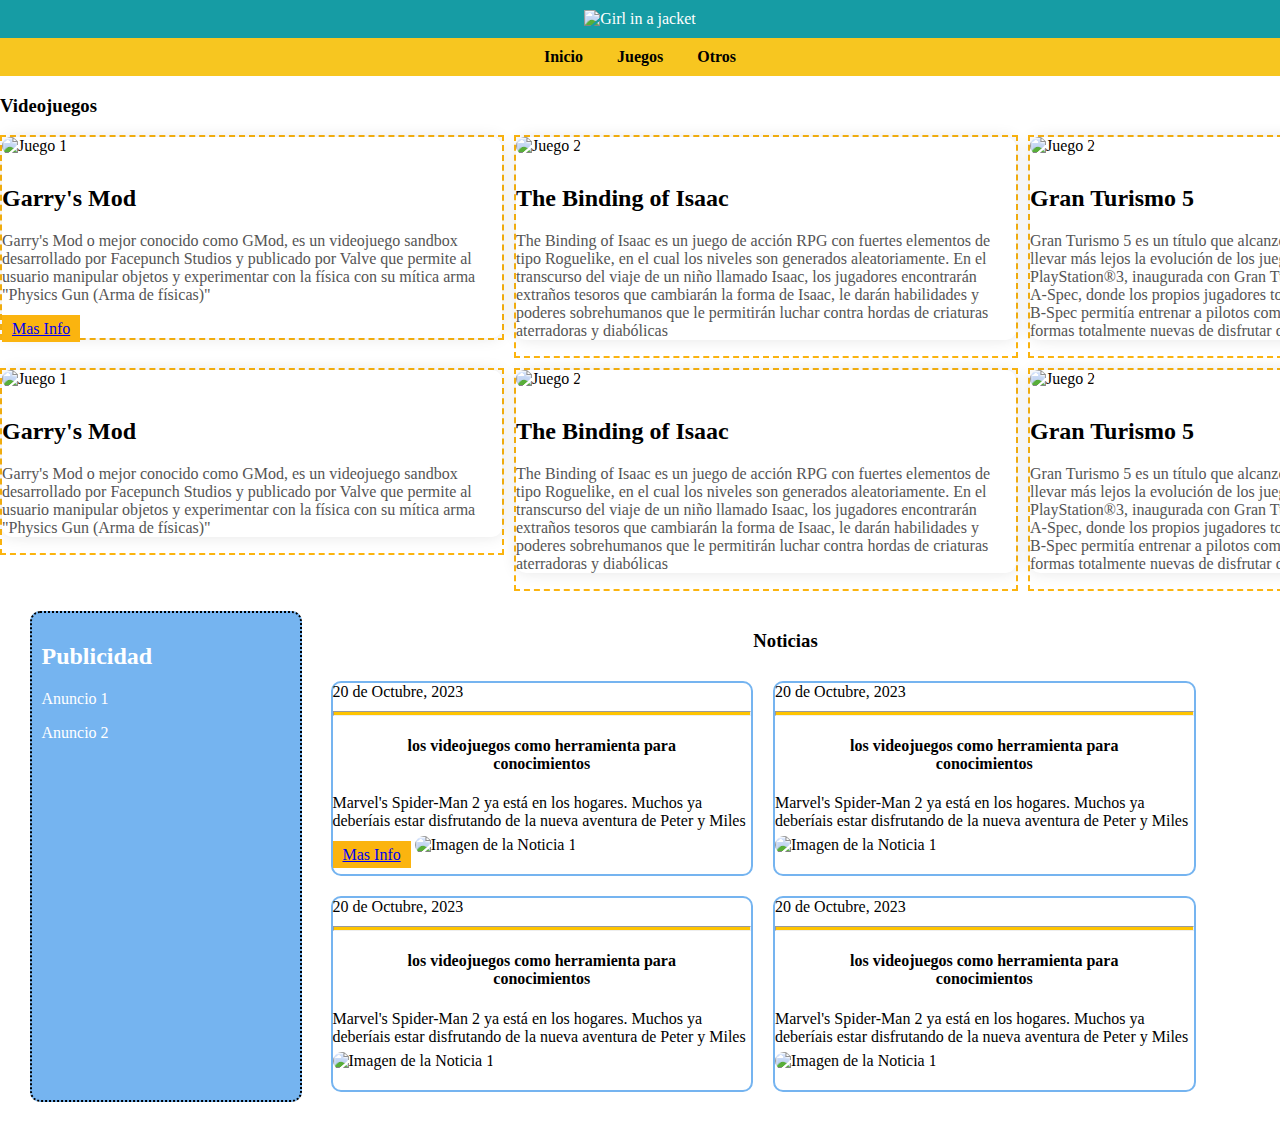
==== practica3/html/index.html @ c6d23330 "ya estoy casi" ====
<!DOCTYPE html>
<html lang="es">
<head> 
    <link rel="stylesheet" href="../CSS/micss.css">
</head> 
<body>
    <header>
        <img src="https://static.vecteezy.com/system/resources/previews/020/975/583/original/xbox-logo-xbox-icon-transparent-free-png.png" alt="Girl in a jacket" width="60" height="100">    
            </header>
            <nav>
                <a href="#"><strong>Inicio</strong></a>
                <a href="#"><strong>Juegos</strong></a>
                <a href="#"><strong>Otros</strong></a>
            </nav>
    <h3>Videojuegos</h3>
     <div class="juegos">
             <div class="cuadro">
        <section class="juego">
            <img src="https://cdn.dlcompare.com/game_tetiere/upload/gameimage/file/garry-s-mod-file-53912cf2.jpeg" alt="Juego 1"width="500" height="300">
            <h2>Garry's Mod </h2>
            <p>Garry's Mod o mejor conocido como GMod, es un videojuego sandbox desarrollado por Facepunch Studios y publicado por Valve que permite al usuario manipular objetos y experimentar con la física con su mítica arma "Physics Gun (Arma de físicas)"</p>
            <a href="#" class="info-button">Mas Info</a>
        </section>
                </div>
                <div class="cuadro">
        <section class="juego">
            <img src="https://fs-prod-cdn.nintendo-europe.com/media/images/10_share_images/games_15/wiiu_download_software_5/SI_WiiUDS_TheBindingOfIsaacRebirth_image1600w.jpg" alt="Juego 2" width="500" height="300">
            <h2>The Binding of Isaac</h2>
            <p>The Binding of Isaac es un juego de acción RPG con fuertes elementos de tipo Roguelike, en el cual los niveles son generados aleatoriamente. En el transcurso del viaje de un niño llamado Isaac, los jugadores encontrarán extraños tesoros que cambiarán la forma de Isaac, le darán habilidades y poderes sobrehumanos que le permitirán luchar contra hordas de criaturas aterradoras y diabólicas</p>
        </section>
                        </div>
                  <div class="cuadro">
    <section class="juego">
        <img src="https://seeklogo.com/images/G/gran-turismo-5-logo-583B8CB2F4-seeklogo.com.png" alt="Juego 2" width="500" height="300">
        <h2>Gran Turismo 5 </h2>
        <p>Gran Turismo 5 es un título que alcanzó cifras de venta impresionantes al llevar más lejos la evolución de los juegos de carreras en la generación de PlayStation®3, inaugurada con Gran Turismo 5 Prologue.

            Además del modo A-Spec, donde los propios jugadores tomaban el control del volante, el modo B-Spec permitía entrenar a pilotos como director de equipo, ofreciendo formas totalmente nuevas de disfrutar del juego</p>
    
        </section>
     </div>
        <div class="cuadro">
   <section class="juego">
       <img src="https://cdn.dlcompare.com/game_tetiere/upload/gameimage/file/garry-s-mod-file-53912cf2.jpeg" alt="Juego 1"width="500" height="300">
       <h2>Garry's Mod </h2>
       <p>Garry's Mod o mejor conocido como GMod, es un videojuego sandbox desarrollado por Facepunch Studios y publicado por Valve que permite al usuario manipular objetos y experimentar con la física con su mítica arma "Physics Gun (Arma de físicas)"</p>
   </section>
           </div>
           <div class="cuadro">
   <section class="juego">
       <img src="https://fs-prod-cdn.nintendo-europe.com/media/images/10_share_images/games_15/wiiu_download_software_5/SI_WiiUDS_TheBindingOfIsaacRebirth_image1600w.jpg" alt="Juego 2" width="500" height="300">
       <h2>The Binding of Isaac</h2>
       <p>The Binding of Isaac es un juego de acción RPG con fuertes elementos de tipo Roguelike, en el cual los niveles son generados aleatoriamente. En el transcurso del viaje de un niño llamado Isaac, los jugadores encontrarán extraños tesoros que cambiarán la forma de Isaac, le darán habilidades y poderes sobrehumanos que le permitirán luchar contra hordas de criaturas aterradoras y diabólicas</p>
   </section>
                   </div>
             <div class="cuadro">
<section class="juego">
   <img src="https://seeklogo.com/images/G/gran-turismo-5-logo-583B8CB2F4-seeklogo.com.png" alt="Juego 2" width="500" height="300">
   <h2>Gran Turismo 5 </h2>
   <p>Gran Turismo 5 es un título que alcanzó cifras de venta impresionantes al llevar más lejos la evolución de los juegos de carreras en la generación de PlayStation®3, inaugurada con Gran Turismo 5 Prologue.

       Además del modo A-Spec, donde los propios jugadores tomaban el control del volante, el modo B-Spec permitía entrenar a pilotos como director de equipo, ofreciendo formas totalmente nuevas de disfrutar del juego</p>

   </section>
</div>
</div>

    <div class="contenedorgeneral">
        <aside>
            <h2>Publicidad</h2>
            <p>Anuncio 1</p>
            <p>Anuncio 2</p>
        </aside>
        <div class="noticias">
            <h3 align="center">Noticias</h3>
            <div class="news">
            <div class="noticia">
                <div class="fecha">20 de Octubre, 2023</div>
                <hr class="divider">
                <h4 align="center">los videojuegos como herramienta para <br>conocimientos</h4>          
             <p>Marvel's Spider-Man 2 ya está en los hogares. Muchos ya deberíais estar disfrutando de la nueva aventura de Peter y Miles</p>
                <a href="#" class="botom">Mas Info</a>
                <img src="https://media.vandal.net/i/1280x720/10-2023/20/20231020981648_1.jpg.webp" alt="Imagen de la Noticia 1" width="500" height="300">
            </div>

            <div class="noticia">
                <div class="fecha">20 de Octubre, 2023</div>
                <hr class="divider">
                <h4 align="center">los videojuegos como herramienta para <br>conocimientos</h4>    
                <p>Marvel's Spider-Man 2 ya está en los hogares. Muchos ya deberíais estar disfrutando de la nueva aventura de Peter y Miles</p>
                <img src="https://media.vandal.net/i/1280x720/10-2023/20/20231020981648_1.jpg.webp" alt="Imagen de la Noticia 1" width="500" height="300">
            </div>
            <div class="noticia">
                <div class="fecha">20 de Octubre, 2023</div>
                <hr class="divider">
                <h4 align="center">los videojuegos como herramienta para <br>conocimientos</h4>                   <p>Marvel's Spider-Man 2 ya está en los hogares. Muchos ya deberíais estar disfrutando de la nueva aventura de Peter y Miles</p>
                <img src="https://media.vandal.net/i/1280x720/10-2023/20/20231020981648_1.jpg.webp" alt="Imagen de la Noticia 1" width="500" height="300">
            </div>
            <div class="noticia">
                <div class="fecha">20 de Octubre, 2023</div>
                <hr class="divider">
                <h4 align="center">los videojuegos como herramienta para <br>conocimientos</h4>                   <p>Marvel's Spider-Man 2 ya está en los hogares. Muchos ya deberíais estar disfrutando de la nueva aventura de Peter y Miles</p>
                <img src="https://media.vandal.net/i/1280x720/10-2023/20/20231020981648_1.jpg.webp" alt="Imagen de la Noticia 1" width="500" height="300">
            </div>
            </div>
        </div>
    </div>
</div>
</body>
</html>
---- practica3/CSS/micss.css ----
@import url('https://fonts.googleapis.com/css2?family=Kanit:wght@100&family=Maven+Pro:wght@400;700&display=swap&#39;');
@import url('https://fonts.googleapis.com/css2?family=Kanit:wght@100;400&family=Maven+Pro:wght@400;700&display=swap&#39;');
body {
    margin: 0;
    padding: 0;
}

header {
    background-color:#169CA4;
    color: white;
    padding: 10px 0;
    text-align: center;
}
.game {
    background-color: #C6E5FD;
    padding: 20px;
    border-radius: 5px;
    box-shadow: 0 4px 6px rgba(0, 0, 0, 0.1);
}

nav {
    background-color: #F7C620;
    padding: 10px 0;
    text-align: center;
}

nav a {
    color: black;
    text-decoration: none;
    margin: 0 15px;
}
a:hover {
    color: #2706F9; 
}

.juego {
background-color: white;
border-radius: 10px;
box-shadow: 0 0 15px rgba(0, 0, 0, 0.1);
transition: box-shadow 0.3s ease;
}

.juego:hover {
box-shadow: 0 0 20px rgba(0, 0, 0, 0.3);
}

.juego img {
max-width: 100%;
border-radius: 10px;
margin-bottom: 10px;
}

.juego h2 {
font-size: 1.5em;
}

.juego p {
color: #555;
}
.juegos {
display: grid;
grid-template-columns: repeat(3, 1fr);
grid-gap: 10px;
}
.cuadro {
width: 500px;
height: fit-content;
border: 2px dashed #FBB40F; 
}
.info-button{
    text-align:right;
    align-self: flex-end;
    background-color: #FBB40F;
    padding: 5px 10px;


}
.titulo {
    text-align: center;
}
.contenedorgeneral {
    display: flex;
    flex-wrap: wrap;
    justify-content: space-around;
    padding: 20px;
}

aside {
    width: 20%;
    background-color: #75b4f0;
    color: white;
    padding: 10px;
    border-radius: 10px;
    border: 2px dotted black; 

}
.noticias {
    
    width: 75%;
    flex-wrap:2;
    }
.news {
    display: flex;
    flex-wrap: wrap;
    width: 100%;

}
.noticia{
    width: 45%;
    margin: 10px;
    border: 2px solid #ddd;
    border-radius: 10px;
    border: 2px solid #75b4f0; 
    height: fit-content;


}
.divider {
    margin: 10px 0;
    height: 3px; /* Cambia el tamaño de la línea divisoria */
    background-color: #ffc400; /* Cambia el color de la línea divisoria */
}
.botom{
    top: 10px;
    right: 10px; 
    text-align:right;
    align-self: right;
    background-color: #FBB40F;
    padding: 5px 10px;
  
}
.noticia img {
    position: relative;
    border-radius: 10px;
    margin-bottom: 10px;
    top: -10px;
    }
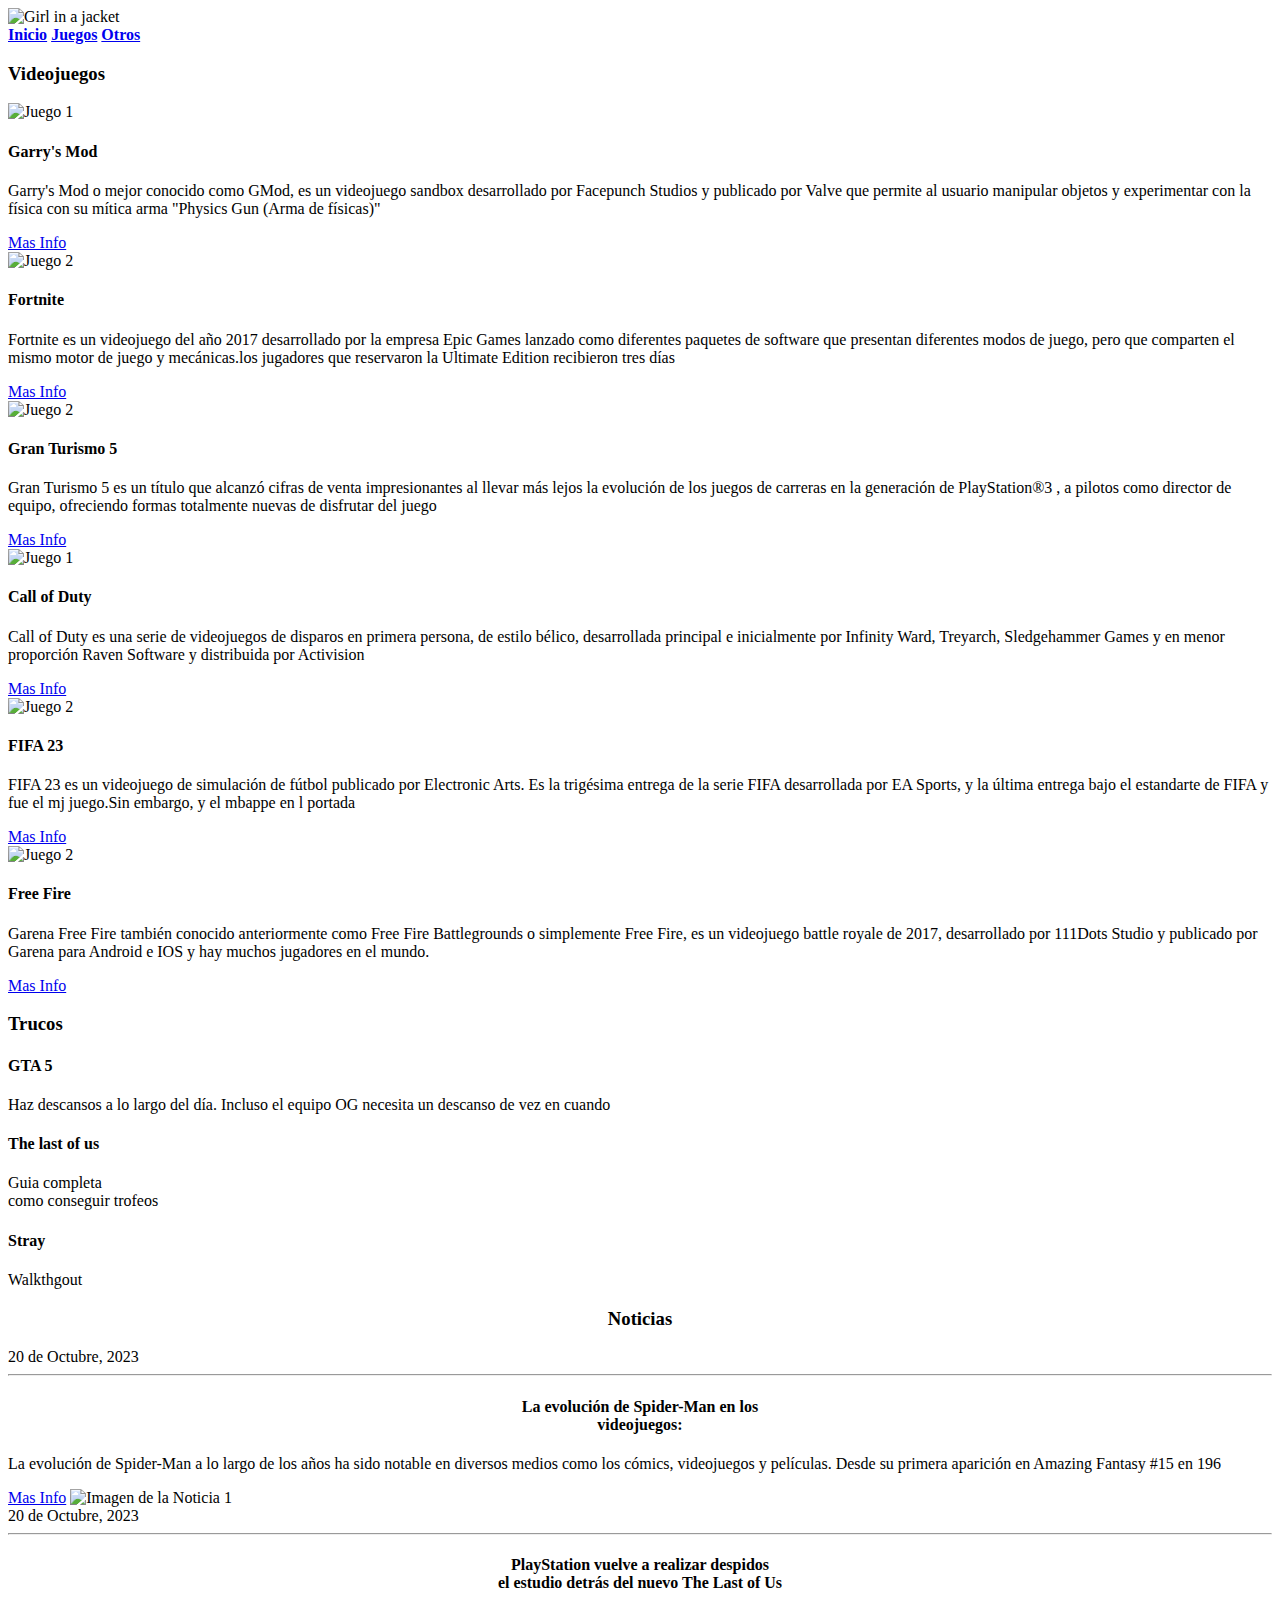
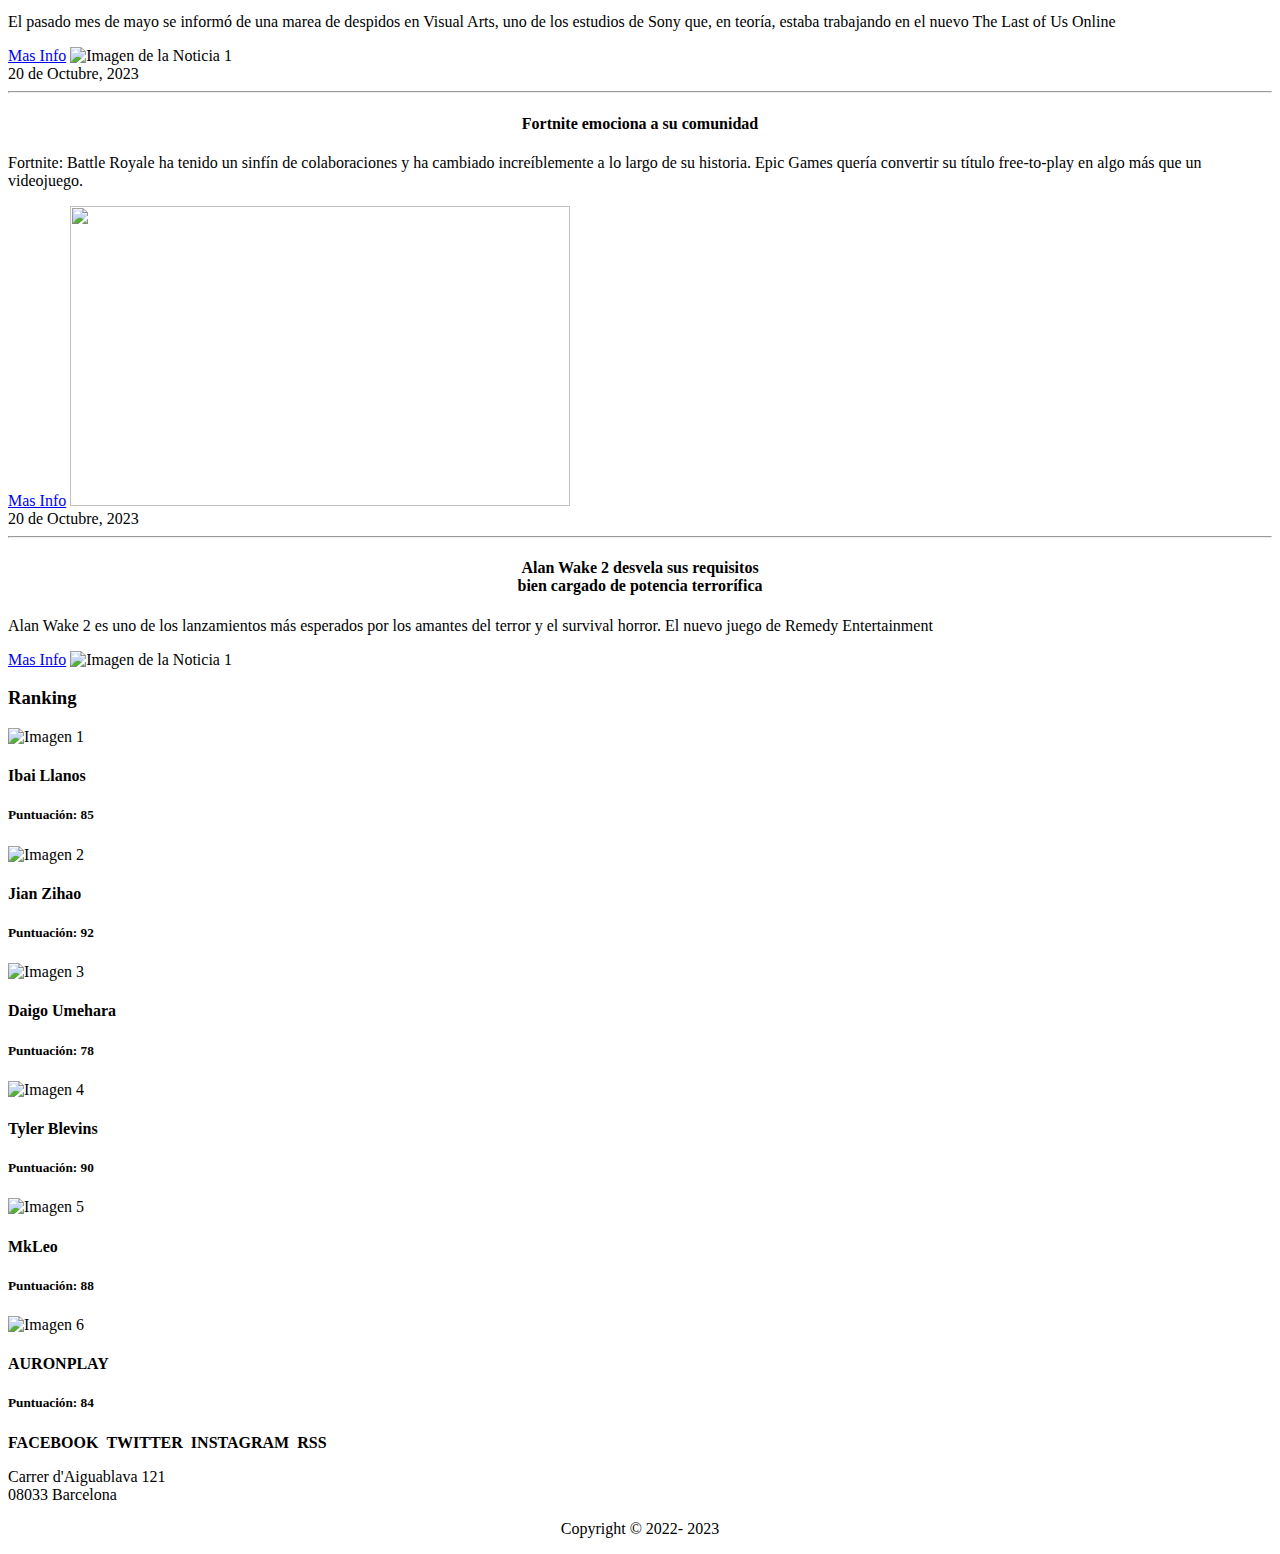
==== commit 1f9f0d5b: "Update index.html" ====
--- a/practica3/html/index.html
+++ b/practica3/html/index.html
@@ -1,112 +1,165 @@
 <!DOCTYPE html>
 <html lang="es">
 <head> 
-    <link rel="stylesheet" href="../CSS/micss.css">
+    <link rel="stylesheet" href="../ccs/micss.css">
 </head> 
 <body>
     <header>
         <img src="https://static.vecteezy.com/system/resources/previews/020/975/583/original/xbox-logo-xbox-icon-transparent-free-png.png" alt="Girl in a jacket" width="60" height="100">    
             </header>
             <nav>
+            
                 <a href="#"><strong>Inicio</strong></a>
                 <a href="#"><strong>Juegos</strong></a>
                 <a href="#"><strong>Otros</strong></a>
+          
             </nav>
     <h3>Videojuegos</h3>
      <div class="juegos">
-             <div class="cuadro">
-        <section class="juego">
+             <div class="juego">
             <img src="https://cdn.dlcompare.com/game_tetiere/upload/gameimage/file/garry-s-mod-file-53912cf2.jpeg" alt="Juego 1"width="500" height="300">
-            <h2>Garry's Mod </h2>
+            <h4>Garry's Mod </h4>
             <p>Garry's Mod o mejor conocido como GMod, es un videojuego sandbox desarrollado por Facepunch Studios y publicado por Valve que permite al usuario manipular objetos y experimentar con la física con su mítica arma "Physics Gun (Arma de físicas)"</p>
-            <a href="#" class="info-button">Mas Info</a>
-        </section>
+            <a href="pagina1.html" class="info-button">Mas Info</a>
                 </div>
-                <div class="cuadro">
-        <section class="juego">
-            <img src="https://fs-prod-cdn.nintendo-europe.com/media/images/10_share_images/games_15/wiiu_download_software_5/SI_WiiUDS_TheBindingOfIsaacRebirth_image1600w.jpg" alt="Juego 2" width="500" height="300">
-            <h2>The Binding of Isaac</h2>
-            <p>The Binding of Isaac es un juego de acción RPG con fuertes elementos de tipo Roguelike, en el cual los niveles son generados aleatoriamente. En el transcurso del viaje de un niño llamado Isaac, los jugadores encontrarán extraños tesoros que cambiarán la forma de Isaac, le darán habilidades y poderes sobrehumanos que le permitirán luchar contra hordas de criaturas aterradoras y diabólicas</p>
-        </section>
+                <div class="juego">
+            <img src="https://cdn2.unrealengine.com/26br-keyart-noshadow-1920x1080-3358aa3ee425.jpg" alt="Juego 2" width="500" height="300">
+            <h4>Fortnite </h4>
+            <p> Fortnite es un videojuego del año 2017 desarrollado por la empresa Epic Games lanzado como diferentes paquetes de software que presentan diferentes modos de juego, pero que comparten el mismo motor de juego y mecánicas.los jugadores que reservaron la Ultimate Edition recibieron tres días</p>
+            <a href="pagina1.html" class="info-button">Mas Info</a>
                         </div>
-                  <div class="cuadro">
-    <section class="juego">
+                  <div class="juego">
+    
         <img src="https://seeklogo.com/images/G/gran-turismo-5-logo-583B8CB2F4-seeklogo.com.png" alt="Juego 2" width="500" height="300">
-        <h2>Gran Turismo 5 </h2>
-        <p>Gran Turismo 5 es un título que alcanzó cifras de venta impresionantes al llevar más lejos la evolución de los juegos de carreras en la generación de PlayStation®3, inaugurada con Gran Turismo 5 Prologue.
-
-            Además del modo A-Spec, donde los propios jugadores tomaban el control del volante, el modo B-Spec permitía entrenar a pilotos como director de equipo, ofreciendo formas totalmente nuevas de disfrutar del juego</p>
-    
+        <h4>Gran Turismo 5 </h4>
+        <p>Gran Turismo 5 es un título que alcanzó cifras de venta impresionantes al llevar más lejos la evolución de los juegos de carreras en la generación de PlayStation®3 , a pilotos como director de equipo, ofreciendo formas totalmente nuevas de disfrutar del juego</p>
+        <a href="pagina1.html" class="info-button">Mas Info</a>
         </section>
      </div>
-        <div class="cuadro">
-   <section class="juego">
-       <img src="https://cdn.dlcompare.com/game_tetiere/upload/gameimage/file/garry-s-mod-file-53912cf2.jpeg" alt="Juego 1"width="500" height="300">
-       <h2>Garry's Mod </h2>
-       <p>Garry's Mod o mejor conocido como GMod, es un videojuego sandbox desarrollado por Facepunch Studios y publicado por Valve que permite al usuario manipular objetos y experimentar con la física con su mítica arma "Physics Gun (Arma de físicas)"</p>
-   </section>
-           </div>
-           <div class="cuadro">
-   <section class="juego">
-       <img src="https://fs-prod-cdn.nintendo-europe.com/media/images/10_share_images/games_15/wiiu_download_software_5/SI_WiiUDS_TheBindingOfIsaacRebirth_image1600w.jpg" alt="Juego 2" width="500" height="300">
-       <h2>The Binding of Isaac</h2>
-       <p>The Binding of Isaac es un juego de acción RPG con fuertes elementos de tipo Roguelike, en el cual los niveles son generados aleatoriamente. En el transcurso del viaje de un niño llamado Isaac, los jugadores encontrarán extraños tesoros que cambiarán la forma de Isaac, le darán habilidades y poderes sobrehumanos que le permitirán luchar contra hordas de criaturas aterradoras y diabólicas</p>
-   </section>
+        <div class="juego">
+       <img src="https://upload.wikimedia.org/wikipedia/commons/2/21/Logo_CoD.jpg" alt="Juego 1"width="500" height="300">
+       <h4>Call of Duty </h4>
+       <p>Call of Duty es una serie de videojuegos de disparos en primera persona, de estilo bélico, desarrollada principal e inicialmente por Infinity Ward, Treyarch, Sledgehammer Games y en menor proporción Raven Software y distribuida por Activision</p>
+       <a href="pagina1.html" class="info-button">Mas Info</a>
+    </div>
+           <div class="juego">
+       <img src="https://gaming-cdn.com/images/products/10545/616x353/fifa-23-pc-juego-origin-cover.jpg?v=1696842619" alt="Juego 2" width="500" height="300">
+       <h4>FIFA 23</h4>
+       <p>  FIFA 23 es un videojuego de simulación de fútbol publicado por Electronic Arts. Es la trigésima entrega de la serie FIFA desarrollada por EA Sports, y la última entrega bajo el estandarte de FIFA y fue el mj juego.Sin embargo, y el mbappe en l portada</p>
+       <a href="pagina1.html" class="info-button">Mas Info</a>
                    </div>
-             <div class="cuadro">
-<section class="juego">
-   <img src="https://seeklogo.com/images/G/gran-turismo-5-logo-583B8CB2F4-seeklogo.com.png" alt="Juego 2" width="500" height="300">
-   <h2>Gran Turismo 5 </h2>
-   <p>Gran Turismo 5 es un título que alcanzó cifras de venta impresionantes al llevar más lejos la evolución de los juegos de carreras en la generación de PlayStation®3, inaugurada con Gran Turismo 5 Prologue.
-
-       Además del modo A-Spec, donde los propios jugadores tomaban el control del volante, el modo B-Spec permitía entrenar a pilotos como director de equipo, ofreciendo formas totalmente nuevas de disfrutar del juego</p>
-
-   </section>
+             <div class="juego">
+   <img src="https://cdn.hobbyconsolas.com/sites/navi.axelspringer.es/public/media/image/2021/04/free-fire-codigos-gratis-2290285.jpg?tf=3840x" alt="Juego 2" width="500" height="300">
+   <h4>Free Fire </h4>
+   <p>Garena Free Fire también conocido anteriormente como Free Fire Battlegrounds o simplemente Free Fire, es un videojuego battle royale de 2017, desarrollado por 111Dots Studio​ y publicado por Garena para Android e IOS y hay muchos jugadores en el mundo.</p> 
+   <a href="pagina1.html" class="info-button">Mas Info</a>
 </div>
 </div>
 
     <div class="contenedorgeneral">
         <aside>
-            <h2>Publicidad</h2>
-            <p>Anuncio 1</p>
-            <p>Anuncio 2</p>
-        </aside>
+            <h3>Trucos</h3>
+            <h4>GTA 5</h4>
+            <p>Haz descansos a lo largo del día. Incluso el equipo OG necesita un descanso de vez en cuando</p>
+            <h4>The last of us</h4>
+            <p>Guia completa <br> como conseguir trofeos</p>
+            <h4>Stray</h4>
+            <p>Walkthgout</p>     
+           </aside>
         <div class="noticias">
             <h3 align="center">Noticias</h3>
             <div class="news">
             <div class="noticia">
                 <div class="fecha">20 de Octubre, 2023</div>
                 <hr class="divider">
-                <h4 align="center">los videojuegos como herramienta para <br>conocimientos</h4>          
-             <p>Marvel's Spider-Man 2 ya está en los hogares. Muchos ya deberíais estar disfrutando de la nueva aventura de Peter y Miles</p>
+                <h4 align="center">La evolución de Spider-Man en los <br> videojuegos:</h4>          
+             <p>La evolución de Spider-Man a lo largo de los años ha sido notable en diversos medios como los cómics, videojuegos y películas. Desde su primera aparición en Amazing Fantasy #15 en 196</p>
                 <a href="#" class="botom">Mas Info</a>
-                <img src="https://media.vandal.net/i/1280x720/10-2023/20/20231020981648_1.jpg.webp" alt="Imagen de la Noticia 1" width="500" height="300">
+                <img src="https://media.vandal.net/i/1280x720/10-2023/22/2023102214114050_1.jpg.webp" alt="Imagen de la Noticia 1" width="500" height="300">
             </div>
 
             <div class="noticia">
                 <div class="fecha">20 de Octubre, 2023</div>
                 <hr class="divider">
-                <h4 align="center">los videojuegos como herramienta para <br>conocimientos</h4>    
-                <p>Marvel's Spider-Man 2 ya está en los hogares. Muchos ya deberíais estar disfrutando de la nueva aventura de Peter y Miles</p>
-                <img src="https://media.vandal.net/i/1280x720/10-2023/20/20231020981648_1.jpg.webp" alt="Imagen de la Noticia 1" width="500" height="300">
+                <h4 align="center">PlayStation vuelve a realizar despidos <br> el estudio detrás del nuevo The Last of Us</h4>    
+                <p>El pasado mes de mayo se informó de una marea de despidos en Visual Arts, uno de los estudios de Sony que, en teoría, estaba trabajando en el nuevo The Last of Us Online</p>
+                <a href="#" class="botom">Mas Info</a>
+                <img src="https://media.vandal.net/i/1280x720/10-2023/22/2023102212374728_1.jpg" alt="Imagen de la Noticia 1" width="500" height="300">
             </div>
             <div class="noticia">
                 <div class="fecha">20 de Octubre, 2023</div>
                 <hr class="divider">
-                <h4 align="center">los videojuegos como herramienta para <br>conocimientos</h4>                   <p>Marvel's Spider-Man 2 ya está en los hogares. Muchos ya deberíais estar disfrutando de la nueva aventura de Peter y Miles</p>
-                <img src="https://media.vandal.net/i/1280x720/10-2023/20/20231020981648_1.jpg.webp" alt="Imagen de la Noticia 1" width="500" height="300">
+                <h4 align="center">Fortnite emociona a su comunidad</h4>                   
+                <p>Fortnite: Battle Royale ha tenido un sinfín de colaboraciones y ha cambiado increíblemente a lo largo de su historia. Epic Games quería convertir su título free-to-play en algo más que un videojuego.</p>
+                <a href="#" class="botom">Mas Info</a>
+                <img src="https://media.vandal.net/i/1280x720/10-2023/22/2023102210112512_1.jpg.webp" width="500" height="300">
             </div>
             <div class="noticia">
                 <div class="fecha">20 de Octubre, 2023</div>
                 <hr class="divider">
-                <h4 align="center">los videojuegos como herramienta para <br>conocimientos</h4>                   <p>Marvel's Spider-Man 2 ya está en los hogares. Muchos ya deberíais estar disfrutando de la nueva aventura de Peter y Miles</p>
-                <img src="https://media.vandal.net/i/1280x720/10-2023/20/20231020981648_1.jpg.webp" alt="Imagen de la Noticia 1" width="500" height="300">
+                <h4 align="center">Alan Wake 2 desvela sus requisitos <br> bien cargado de potencia terrorífica</h4>                           
+               <p>Alan Wake 2 es uno de los lanzamientos más esperados por los amantes del terror y el survival horror. El nuevo juego de Remedy Entertainment</p>
+               <a href="#" class="botom">Mas Info</a> 
+               <img src="https://media.vandal.net/i/1280x720/10-2023/21/2023102111161287_1.jpg.webp" alt="Imagen de la Noticia 1" width="500" height="300">
             </div>
             </div>
         </div>
+        <div class="contenedor-imagenes">
+            <h3>Ranking</h3>
+            <div class="imagen-redonda">
+                <div class="imagen-circular">
+                    <img src="https://images.ecestaticos.com/bO3DCKPjh9PXBnQwC0e5a-UWHsE=/150x0:1592x1082/1200x900/filters:fill(white):format(jpg)/f.elconfidencial.com%2Foriginal%2Fe4f%2Fad6%2Fc8e%2Fe4fad6c8e10cd2d717aab6ff69e428b6.jpg" alt="Imagen 1">
+                </div>
+                <h4>Ibai Llanos</h4>
+                <h5>Puntuación: 85</h5>
+            </div>
+            <div class="imagen-redonda">
+                <div class="imagen-circular">
+                    <img src="https://phantom-elmundo.unidadeditorial.es/c62dd4976a1f1729eb9ad9efc6c2c566/resize/1200/f/webp/assets/multimedia/imagenes/2020/06/05/15913424736370.jpg" alt="Imagen 2">
+                </div>
+                <h4> Jian Zihao</h4>
+                <h5>Puntuación: 92</h5>
+            </div>
+            <div class="imagen-redonda">
+                <div class="imagen-circular">
+                    <img src="https://newbietactics.com/wp-content/uploads/2022/10/Daigo_playing_cropped-1.png" alt="Imagen 3">
+                </div>
+                <h4>Daigo Umehara</h4>
+                <h5>Puntuación: 78</h5>
+            </div>
+            <div class="imagen-redonda">
+                <div class="imagen-circular">
+                    <img src="https://imagenes.elpais.com/resizer/hxfa6orO_RIFt6epQ3BSCg2ujoo=/1200x0/cloudfront-eu-central-1.images.arcpublishing.com/prisa/IG5PTLEA66HXYFWMYDGXMGOZLY.jpg" alt="Imagen 4">
+                </div>
+                <h4>Tyler Blevins</h4>
+                <h5>Puntuación: 90</h5>
+            </div>
+            <div class="imagen-redonda">
+                <div class="imagen-circular">
+                    <img src="https://upload.wikimedia.org/wikipedia/commons/3/38/MKLeo_at_Frostbite_2020_%28cropped%29.jpg" alt="Imagen 5">
+                </div>
+                <h4>MkLeo</h4>
+                <h5>Puntuación: 88</h5>
+            </div>
+        
+        <div class="imagen-redonda">
+            <div class="imagen-circular">
+                <img src="https://www.esports.net/wp-content/uploads/2023/02/auronplay-minecraft-streamer.jpg" alt="Imagen 6">
+            </div>
+            <h4>AURONPLAY</h4>
+            <h5>Puntuación: 84</h5>
+        </div>
     </div>
 </div>
+<footer>
+    <div class="footer-content">
+            <p align="left"><strong>FACEBOOK&nbsp;&nbsp;TWITTER&nbsp;&nbsp;INSTAGRAM&nbsp;&nbsp;RSS </strong> </p>
+            <div class="location-container">
+                <p> Carrer d'Aiguablava 121 <br> 08033 Barcelona</p>
+            </div> 
+        <p align="center">Copyright © 2022- 2023</p>
+  
+    </div>
+</footer>
 </body>
 </html>
-
-
